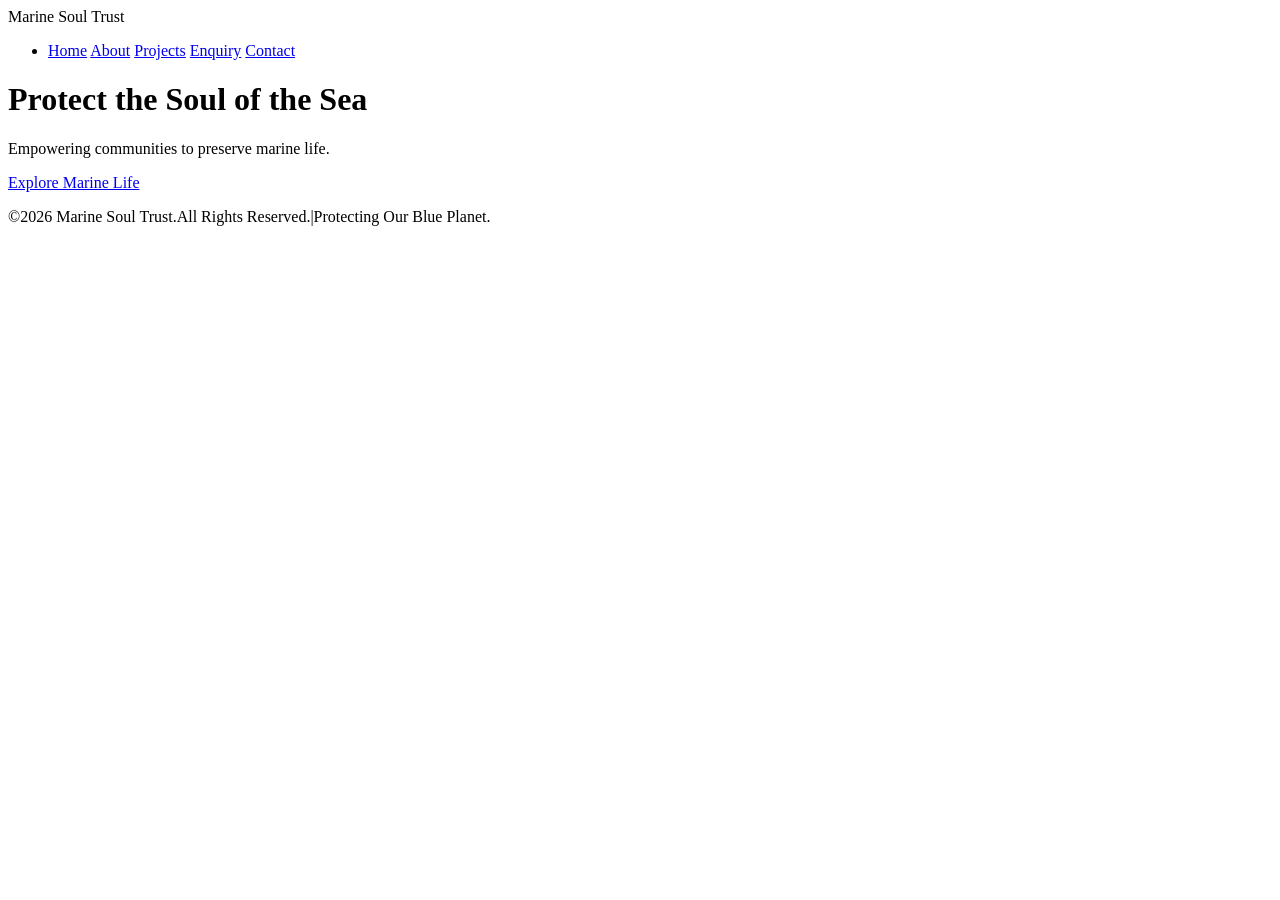
==== index.html @ 29bff3a1 "Add files via upload" ====
<!DOCTYPE html>
<html lang="en">
<head>
    <meta charset="UTF-8">
    <meta name="viewport" content="width=device-width, initial-scale=1.0">
    <title>Marine Soul Trust</title>
</head>
<body>
    <header>
        <div class="logo">Marine Soul Trust</div>
         <nav>
            <ul>
                <li><a href="index.html">Home</a>
                <a href="about.html">About</a>
                <a href="services.html">Projects</a>
                <a href="enquiry.html">Enquiry</a>
                <a href="contact.html">Contact</a>
                </li>
            </ul>
         </nav>
    </header>

    <main class="hero">
        <h1>Protect the Soul of the Sea</h1>
        <p>Empowering communities to preserve marine life.</p>
        <a href="services.html">Explore Marine Life</a>
    </main>

    <footer>
        <p>&copy;2026 Marine Soul Trust.All Rights Reserved.|Protecting Our Blue Planet.</p>
    </footer>

</body>
</html>
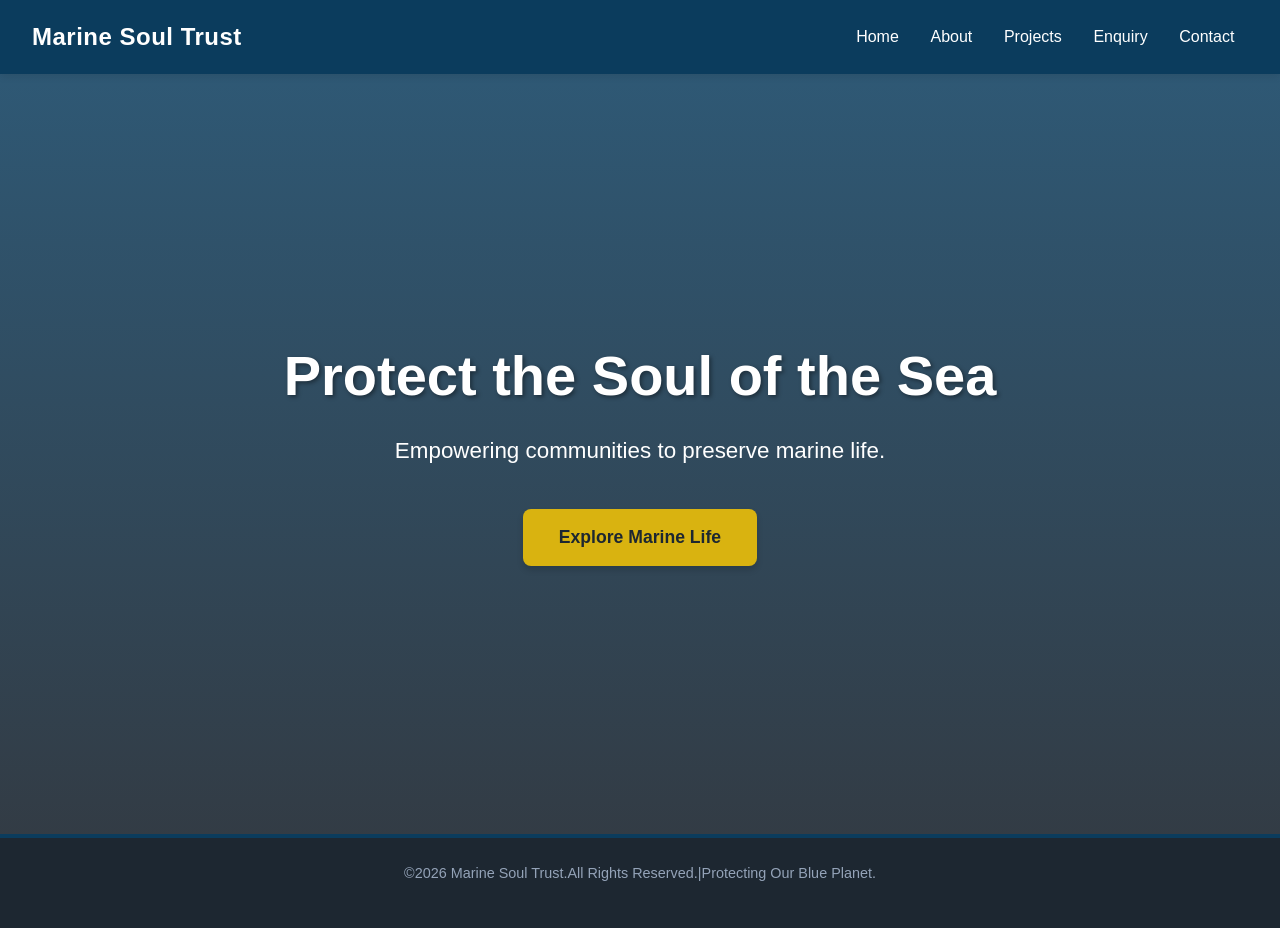
==== commit 703ae0d5: "Update index.html" ====
--- a/index.html
+++ b/index.html
@@ -4,8 +4,15 @@
     <meta charset="UTF-8">
     <meta name="viewport" content="width=device-width, initial-scale=1.0">
     <title>Marine Soul Trust</title>
+
+     <!-- External Stylesheet Links -->
+    <link rel="stylesheet" href="Style.css/global-style.css">
+    <link rel="stylesheet" href="Style.css/index-style.css">
+
 </head>
 <body>
+
+     <!-- Main Header Bar Component: Hosts branding parameters and main navigation menu -->
     <header>
         <div class="logo">Marine Soul Trust</div>
          <nav>
@@ -19,16 +26,20 @@
             </ul>
          </nav>
     </header>
-
+    
+ <!-- Main Content Canvas Container: Dedicated landing hero viewpoint structural block -->
     <main class="hero">
         <h1>Protect the Soul of the Sea</h1>
         <p>Empowering communities to preserve marine life.</p>
+
+          <!-- Primary Active Call to Action Highlight Link Target Button -->
         <a href="services.html">Explore Marine Life</a>
     </main>
 
+    <!-- Global Footer Area Component: Standard site-wide identity and copyright assertions -->
     <footer>
         <p>&copy;2026 Marine Soul Trust.All Rights Reserved.|Protecting Our Blue Planet.</p>
     </footer>
 
 </body>
-</html>+</html>
--- a/Style.css/global-style.css
+++ b/Style.css/global-style.css
@@ -0,0 +1,139 @@
+/* ==========================================================================
+   1. REGULATORY CODE SYSTEM & PALETTE VARIABLES
+      ========================================================================== */
+      :root {
+          /* Color Palette Codes from Planning Document Document */
+              --primary-color: #0B3C5D;    /* Deep Ocean Blue - Main Headers & Structure */
+                  --secondary-color: #328CC1;  /* Sky Blue - Links & Interactive Accents */
+                      --accent-color: #D9B310;     /* Sand Gold - Call to Action Elements */
+                          --text-dark: #1D2731;        /* Midnight Dark - High-Contrast Text */
+                              --bg-light: #F8FAFC;         /* Off-White - General Background Canvas */
+                                  --bg-white: #FFFFFF;         /* Pure White - Content Blocks & Form Inputs */
+                                      
+                                          /* Layout Constants */
+                                              --max-width: 1200px;
+                                                  --border-radius: 8px;
+                                                      --transition-speed: 0.3s;
+                                                      }
+
+                                                      /* Base Level Universal Document Reset */
+                                                      * {
+                                                          box-sizing: border-box;
+                                                              margin: 0;
+                                                                  padding: 0;
+                                                                  }
+
+                                                                  body {
+                                                                      font-family: 'Segoe UI', -apple-system, BlinkMacSystemFont, Roboto, Arial, sans-serif;
+                                                                          font-size: 1rem;
+                                                                              line-height: 1.6;
+                                                                                  color: var(--text-dark);
+                                                                                      background-color: var(--bg-light);
+                                                                                          display: flex;
+                                                                                              flex-direction: column;
+                                                                                                  min-height: 100vh;
+                                                                                                  }
+
+                                                                                                  img {
+                                                                                                      max-width: 100%;
+                                                                                                          height: auto;
+                                                                                                              display: block;
+                                                                                                              }
+
+                                                                                                              /* ==========================================================================
+                                                                                                                 2. TYPOGRAPHY SCALING SYSTEM
+                                                                                                                    ========================================================================== */
+                                                                                                                    h1, h2, h3 {
+                                                                                                                        color: var(--primary-color);
+                                                                                                                            margin-bottom: 1.25rem;
+                                                                                                                                font-weight: 600;
+                                                                                                                                }
+
+                                                                                                                                h1 { font-size: 2.5rem; line-height: 1.2; }
+                                                                                                                                h2 { font-size: 2rem; border-bottom: 2px solid var(--secondary-color); padding-bottom: 0.5rem; }
+                                                                                                                                h3 { font-size: 1.35rem; }
+                                                                                                                                p { margin-bottom: 1.2rem; }
+
+                                                                                                                                /* ==========================================================================
+                                                                                                                                   3. STRUCTURAL FLEXBOX HEADER AND STICKY NAVIGATION
+                                                                                                                                      ========================================================================== */
+                                                                                                                                      header {
+                                                                                                                                          background-color: var(--primary-color);
+                                                                                                                                              padding: 1.1rem 2rem;
+                                                                                                                                                  position: sticky;
+                                                                                                                                                      top: 0;
+                                                                                                                                                          z-index: 1000;
+                                                                                                                                                              box-shadow: 0 2px 8px rgba(0, 0, 0, 0.1);
+                                                                                                                                                                  display: flex;
+                                                                                                                                                                      justify-content: space-between;
+                                                                                                                                                                          align-items: center;
+                                                                                                                                                                          }
+
+                                                                                                                                                                          header .logo {
+                                                                                                                                                                              color: var(--bg-white);
+                                                                                                                                                                                  font-size: 1.5rem;
+                                                                                                                                                                                      font-weight: 700;
+                                                                                                                                                                                          letter-spacing: 0.5px;
+                                                                                                                                                                                          }
+
+                                                                                                                                                                                          /* Flexbox horizontal navigation setup tracking separate lists */
+                                                                                                                                                                                          header nav ul {
+                                                                                                                                                                                              list-style: none;
+                                                                                                                                                                                                  display: flex;
+                                                                                                                                                                                                      gap: 1.25rem;
+                                                                                                                                                                                                      }
+
+                                                                                                                                                                                                      header nav ul li a {
+                                                                                                                                                                                                          color: var(--bg-white);
+                                                                                                                                                                                                              text-decoration: none;
+                                                                                                                                                                                                                  font-weight: 500;
+                                                                                                                                                                                                                      font-size: 1rem;
+                                                                                                                                                                                                                          padding: 0.5rem 0.85rem;
+                                                                                                                                                                                                                              border-radius: 4px;
+                                                                                                                                                                                                                                  transition: background-color var(--transition-speed) ease, color var(--transition-speed) ease;
+                                                                                                                                                                                                                                  }
+
+                                                                                                                                                                                                                                  /* Accessibility Focus States Tracking Layer */
+                                                                                                                                                                                                                                  header nav ul li a:hover,
+                                                                                                                                                                                                                                  header nav ul li a:focus {
+                                                                                                                                                                                                                                      background-color: var(--secondary-color);
+                                                                                                                                                                                                                                          color: var(--bg-white);
+                                                                                                                                                                                                                                              outline: none;
+                                                                                                                                                                                                                                              }
+
+                                                                                                                                                                                                                                              main {
+                                                                                                                                                                                                                                                  max-width: var(--max-width);
+                                                                                                                                                                                                                                                      margin: 2.5rem auto;
+                                                                                                                                                                                                                                                          padding: 0 1.5rem;
+                                                                                                                                                                                                                                                              flex: 1;
+                                                                                                                                                                                                                                                                  width: 100%;
+                                                                                                                                                                                                                                                                  }
+
+                                                                                                                                                                                                                                                                  /* ==========================================================================
+                                                                                                                                                                                                                                                                     4. CONSTANT SITE-WIDE FOOTER ARCHITECTURE
+                                                                                                                                                                                                                                                                        =================================================================== */
+                                                                                                                                                                                                                                                                        footer {
+                                                                                                                                                                                                                                                                            background-color: var(--text-dark);
+                                                                                                                                                                                                                                                                                color: #94A3B8; /* Muted contrast tone alignment compliant with visibility rules */
+                                                                                                                                                                                                                                                                                    text-align: center;
+                                                                                                                                                                                                                                                                                        padding: 1.5rem;
+                                                                                                                                                                                                                                                                                            margin-top: auto;
+                                                                                                                                                                                                                                                                                                font-size: 0.9rem;
+                                                                                                                                                                                                                                                                                                    border-top: 4px solid var(--primary-color);
+                                                                                                                                                                                                                                                                                                    }
+
+                                                                                                                                                                                                                                                                                                    /* ==========================================================================
+                                                                                                                                                                                                                                                                                                       5. RESPONSIVE STRUCTURE BASELINE TRANSFORMS (Media Queries)
+                                                                                                                                                                                                                                                                                                          ========================================================================== */
+                                                                                                                                                                                                                                                                                                          @media (max-width: 768px) {
+                                                                                                                                                                                                                                                                                                              header {
+                                                                                                                                                                                                                                                                                                                      flex-direction: column;
+                                                                                                                                                                                                                                                                                                                              gap: 1.2rem;
+                                                                                                                                                                                                                                                                                                                                      text-align: center;
+                                                                                                                                                                                                                                                                                                                                          }
+                                                                                                                                                                                                                                                                                                                                              header nav ul {
+                                                                                                                                                                                                                                                                                                                                                      gap: 0.5rem;
+                                                                                                                                                                                                                                                                                                                                                              flex-wrap: wrap;
+                                                                                                                                                                                                                                                                                                                                                                      justify-content: center;
+                                                                                                                                                                                                                                                                                                                                                                          }
+                                                                                                                                                                                                                                                                                                                                                                          }
--- a/Style.css/index-style.css
+++ b/Style.css/index-style.css
@@ -0,0 +1,58 @@
+/* ==========================================================================
+   HERO BANNER CUSTOM STYLING BLOCK (Home Page Specific)
+      ========================================================================== */
+      .hero {
+          max-width: 100% !important;
+              margin: 0 !important;
+                  padding: 5rem 2rem !important;
+                      display: flex;
+                          flex-direction: column;
+                              justify-content: center;
+                                  align-items: center;
+                                      text-align: center;
+                                          /* Clean background linear color fade to overlay text fields */
+                                              background: linear-gradient(rgba(11, 60, 93, 0.85), rgba(29, 39, 49, 0.9)), 
+                                                              url('../Images/environment\ lab.jpg') no-repeat center center/cover;
+                                                                  color: var(--bg-white);
+                                                                      min-height: calc(100vh - 140px);
+                                                                      }
+
+                                                                      .hero h1 {
+                                                                          color: var(--bg-white);
+                                                                              font-size: 3.5rem;
+                                                                                  margin-bottom: 1.5rem;
+                                                                                      text-shadow: 2px 2px 4px rgba(0,0,0,0.4);
+                                                                                      }
+
+                                                                                      .hero p {
+                                                                                          font-size: 1.4rem;
+                                                                                              max-width: 650px;
+                                                                                                  margin-bottom: 2.5rem;
+                                                                                                  }
+
+                                                                                                  /* Call To Action Accent Highlight Link Button Element */
+                                                                                                  .hero a {
+                                                                                                      display: inline-block;
+                                                                                                          background-color: var(--accent-color);
+                                                                                                              color: var(--text-dark);
+                                                                                                                  text-decoration: none;
+                                                                                                                      padding: 0.9rem 2.25rem;
+                                                                                                                          font-size: 1.1rem;
+                                                                                                                              font-weight: 600;
+                                                                                                                                  border-radius: var(--border-radius);
+                                                                                                                                      box-shadow: 0 4px 6px rgba(0,0,0,0.15);
+                                                                                                                                          transition: transform var(--transition-speed) ease, background-color var(--transition-speed) ease;
+                                                                                                                                          }
+
+                                                                                                                                          /* Responsive interactive states metrics mapping */
+                                                                                                                                          .hero a:hover, .hero a:focus {
+                                                                                                                                              background-color: #f1c40f;
+                                                                                                                                                  transform: translateY(-2px);
+                                                                                                                                                      outline: none;
+                                                                                                                                                      }
+
+                                                                                                                                                      @media (max-width: 768px) {
+                                                                                                                                                          .hero h1 { font-size: 2.25rem; }
+                                                                                                                                                              .hero p { font-size: 1.15rem; }
+                                                                                                                                                              }
+                                                                                                                                                              
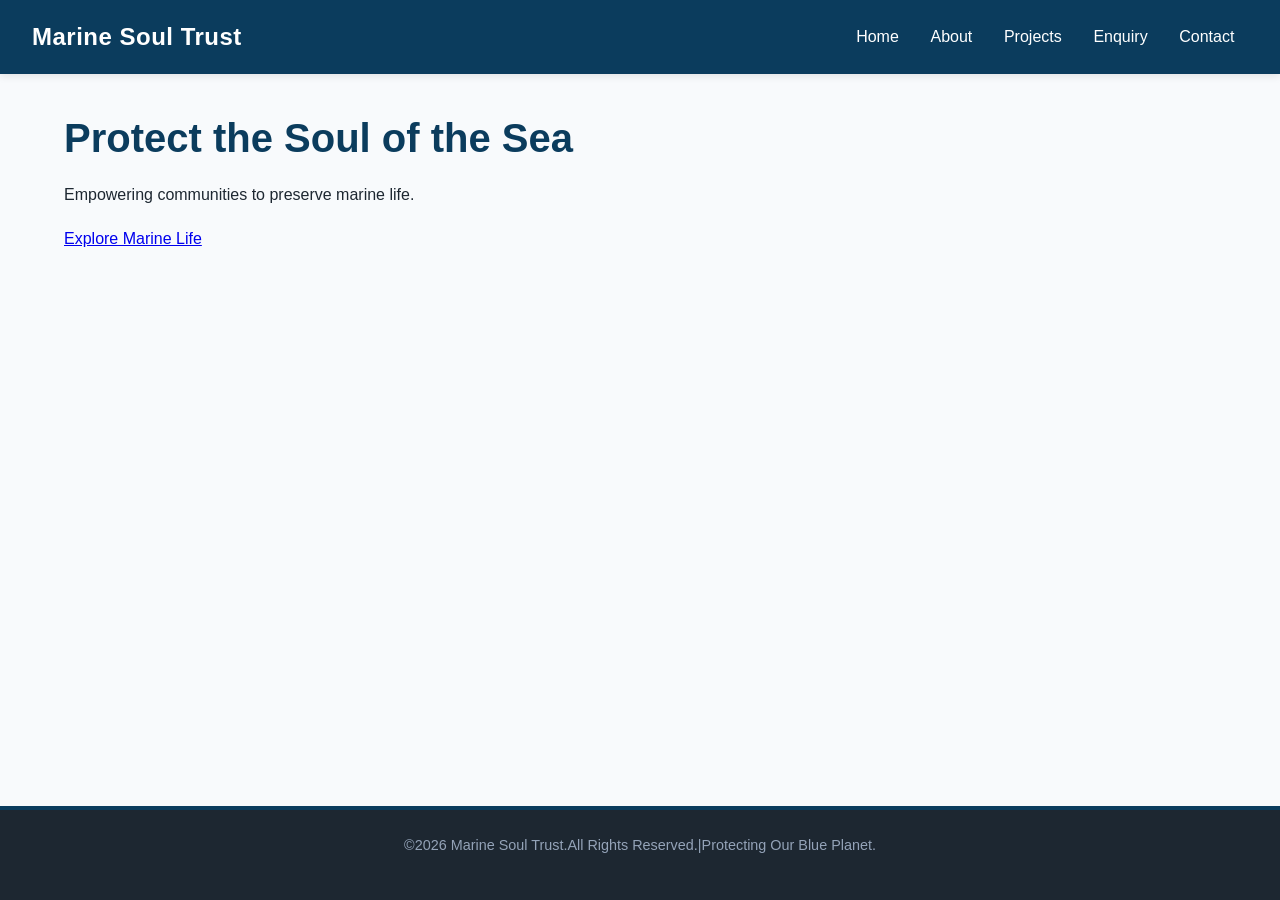
==== commit d9e3a0ca: "Update index.html" ====
--- a/index.html
+++ b/index.html
@@ -28,12 +28,12 @@
     </header>
     
  <!-- Main Content Canvas Container: Dedicated landing hero viewpoint structural block -->
-    <main class="hero">
+    <main class="hero-container">
         <h1>Protect the Soul of the Sea</h1>
         <p>Empowering communities to preserve marine life.</p>
 
           <!-- Primary Active Call to Action Highlight Link Target Button -->
-        <a href="services.html">Explore Marine Life</a>
+        <a href="services.html" class="cta-button">Explore Marine Life</a>
     </main>
 
     <!-- Global Footer Area Component: Standard site-wide identity and copyright assertions -->
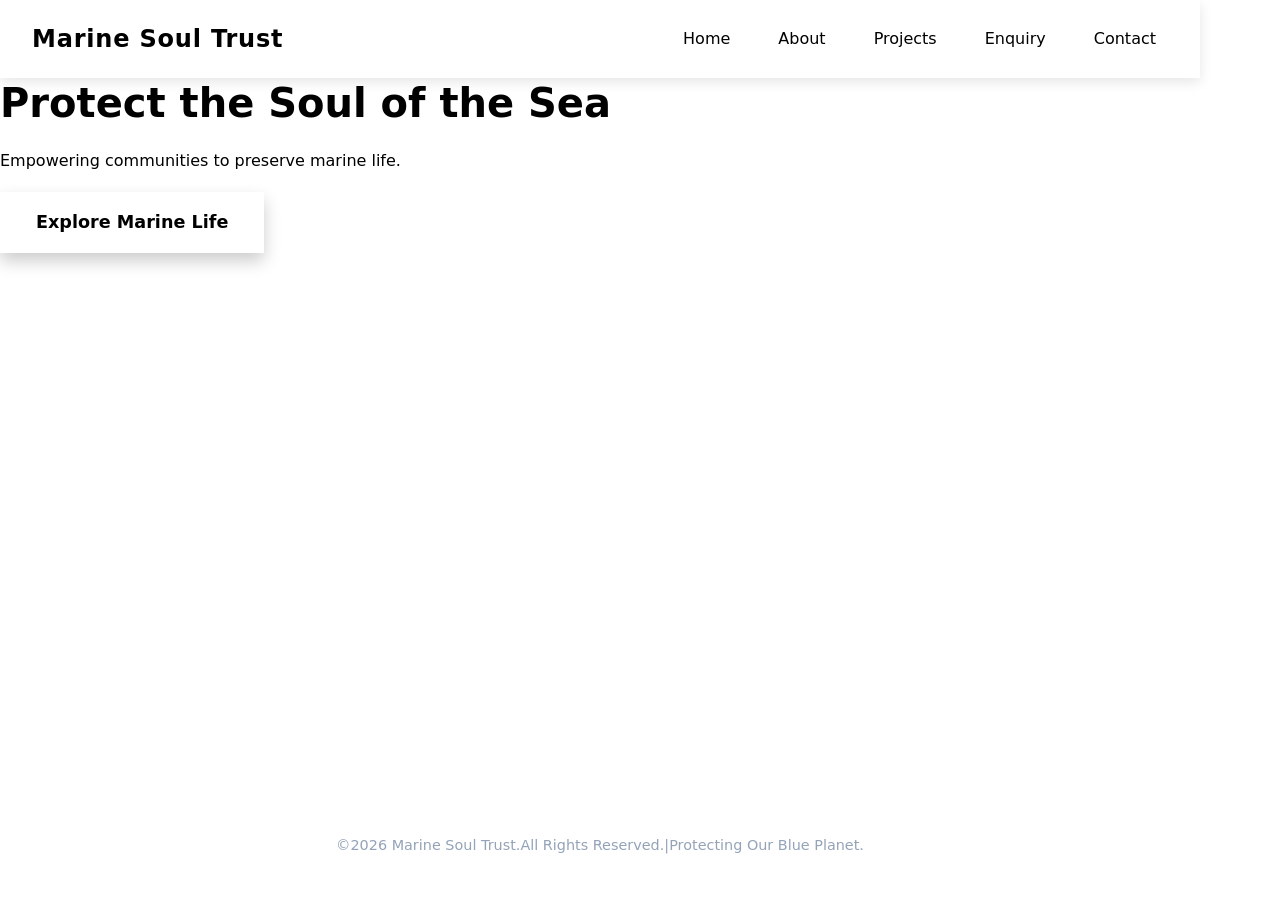
==== commit 7ca25a92: "Update index.html" ====
--- a/index.html
+++ b/index.html
@@ -17,13 +17,12 @@
         <div class="logo">Marine Soul Trust</div>
          <nav>
             <ul>
-                <li><a href="index.html">Home</a>
-                <a href="about.html">About</a>
-                <a href="services.html">Projects</a>
-                <a href="enquiry.html">Enquiry</a>
-                <a href="contact.html">Contact</a>
-                </li>
-            </ul>
+    <li><a href="index.html">Home</a></li>
+    <li><a href="about.html">About</a></li>
+    <li><a href="services.html">Projects</a></li>
+    <li><a href="enquiry.html">Enquiry</a></li>
+    <li><a href="contact.html">Contact</a></li>
+             </ul>
          </nav>
     </header>
     
--- a/Style.css/global-style.css
+++ b/Style.css/global-style.css
@@ -1,139 +1,139 @@
-/* ==========================================================================
-   1. REGULATORY CODE SYSTEM & PALETTE VARIABLES
-      ========================================================================== */
-      :root {
-          /* Color Palette Codes from Planning Document Document */
-              --primary-color: #0B3C5D;    /* Deep Ocean Blue - Main Headers & Structure */
-                  --secondary-color: #328CC1;  /* Sky Blue - Links & Interactive Accents */
-                      --accent-color: #D9B310;     /* Sand Gold - Call to Action Elements */
-                          --text-dark: #1D2731;        /* Midnight Dark - High-Contrast Text */
-                              --bg-light: #F8FAFC;         /* Off-White - General Background Canvas */
-                                  --bg-white: #FFFFFF;         /* Pure White - Content Blocks & Form Inputs */
-                                      
-                                          /* Layout Constants */
-                                              --max-width: 1200px;
-                                                  --border-radius: 8px;
-                                                      --transition-speed: 0.3s;
-                                                      }
+html, body, div, span, h1, h2, h3, p, a, img, ul, li, form, label, input, select, textarea, header, main, footer, section, article {
+    margin: 0;
+    padding: 0;
+    border: 0;
+    font-size: 100%;
+    font: inherit;
+    vertical-align: baseline;
+}
 
-                                                      /* Base Level Universal Document Reset */
-                                                      * {
-                                                          box-sizing: border-box;
-                                                              margin: 0;
-                                                                  padding: 0;
-                                                                  }
+/* Base Variable Engine Profiles */
+:root {
+primary-color: #0B3C5D;    /* Deep Ocean Blue Core */
+    secondary-color: #328CC1;  /* Vivid Aqua Marine Contrast Accent */
+    accent-color: #D9B310;     /* Gold Sand Highlights */
+    text-dark: #1D2731;        /* Deep Charcoal High Contrast Typography */
+    bg-light: #F8FAFC;         /* Light Blue-Grey Background Canvas */
+    bg-white: #FFFFFF;         /* Pure Structural White Panels */
+    max-width: 75rem;          /* Relative 1200px Constrained Boundaries */
+    border-radius: 0.5rem;     /* Standardized Rem Curvature Profile */
+    transition-speed: 0.25s;   /* Global Interactive Transform Metric */
+}
 
-                                                                  body {
-                                                                      font-family: 'Segoe UI', -apple-system, BlinkMacSystemFont, Roboto, Arial, sans-serif;
-                                                                          font-size: 1rem;
-                                                                              line-height: 1.6;
-                                                                                  color: var(--text-dark);
-                                                                                      background-color: var(--bg-light);
-                                                                                          display: flex;
-                                                                                              flex-direction: column;
-                                                                                                  min-height: 100vh;
-                                                                                                  }
+/* Universal Base Box-Sizing Adjustments */
+* {
+    box-sizing: border-box;
+}
 
-                                                                                                  img {
-                                                                                                      max-width: 100%;
-                                                                                                          height: auto;
-                                                                                                              display: block;
-                                                                                                              }
+body {
+    font-family: 'Segoe UI', system-ui, -apple-system, sans-serif;
+    background-color: var(--bg-light);
+    color: var(--text-dark);
+    font-size: 1rem;
+    line-height: 1.6;
+    display: flex;
+    flex-direction: column;
+    min-height: 100vh;
+}
 
-                                                                                                              /* ==========================================================================
-                                                                                                                 2. TYPOGRAPHY SCALING SYSTEM
-                                                                                                                    ========================================================================== */
-                                                                                                                    h1, h2, h3 {
-                                                                                                                        color: var(--primary-color);
-                                                                                                                            margin-bottom: 1.25rem;
-                                                                                                                                font-weight: 600;
-                                                                                                                                }
+/* 2. RELATIVE TYPOGRAPHY SCALING DESIGN SYSTEM  */
+h1, h2, h3 {
+    color: var(--primary-color);
+    font-weight: 700;
+    line-height: 1.25;
+    margin-bottom: 1.2rem;
+}
 
-                                                                                                                                h1 { font-size: 2.5rem; line-height: 1.2; }
-                                                                                                                                h2 { font-size: 2rem; border-bottom: 2px solid var(--secondary-color); padding-bottom: 0.5rem; }
-                                                                                                                                h3 { font-size: 1.35rem; }
-                                                                                                                                p { margin-bottom: 1.2rem; }
+h1 { font-size: 2.5rem; }
+h2 { font-size: 1.85rem; border-bottom: 0.15rem solid var(--secondary-color); padding-bottom: 0.4rem; }
+h3 { font-size: 1.35rem; }
+p { margin-bottom: 1.2rem; }
 
-                                                                                                                                /* ==========================================================================
-                                                                                                                                   3. STRUCTURAL FLEXBOX HEADER AND STICKY NAVIGATION
-                                                                                                                                      ========================================================================== */
-                                                                                                                                      header {
-                                                                                                                                          background-color: var(--primary-color);
-                                                                                                                                              padding: 1.1rem 2rem;
-                                                                                                                                                  position: sticky;
-                                                                                                                                                      top: 0;
-                                                                                                                                                          z-index: 1000;
-                                                                                                                                                              box-shadow: 0 2px 8px rgba(0, 0, 0, 0.1);
-                                                                                                                                                                  display: flex;
-                                                                                                                                                                      justify-content: space-between;
-                                                                                                                                                                          align-items: center;
-                                                                                                                                                                          }
+/*  3. FLEXBOX CONTAINER HEADER & STICKY NAVIGATION   */
+header {
+    background-color: var(--primary-color);
+    padding: 1.25rem 2rem;
+    position: sticky;
+    top: 0;
+    z-index: 1000;
+    box-shadow: 0 0.25rem 0.75rem rgba(0, 0, 0, 0.1);
+    display: flex;
+    justify-content: space-between;
+    align-items: center;
+}
 
-                                                                                                                                                                          header .logo {
-                                                                                                                                                                              color: var(--bg-white);
-                                                                                                                                                                                  font-size: 1.5rem;
-                                                                                                                                                                                      font-weight: 700;
-                                                                                                                                                                                          letter-spacing: 0.5px;
-                                                                                                                                                                                          }
+header .logo {
+    color: var(--bg-white);
+    font-size: 1.5rem;
+    font-weight: 700;
+    letter-spacing: 0.05rem;
+}
 
-                                                                                                                                                                                          /* Flexbox horizontal navigation setup tracking separate lists */
-                                                                                                                                                                                          header nav ul {
-                                                                                                                                                                                              list-style: none;
-                                                                                                                                                                                                  display: flex;
-                                                                                                                                                                                                      gap: 1.25rem;
-                                                                                                                                                                                                      }
+header nav ul {
+    list-style: none;
+    display: flex;
+    gap: 1.5rem;
+}
 
-                                                                                                                                                                                                      header nav ul li a {
-                                                                                                                                                                                                          color: var(--bg-white);
-                                                                                                                                                                                                              text-decoration: none;
-                                                                                                                                                                                                                  font-weight: 500;
-                                                                                                                                                                                                                      font-size: 1rem;
-                                                                                                                                                                                                                          padding: 0.5rem 0.85rem;
-                                                                                                                                                                                                                              border-radius: 4px;
-                                                                                                                                                                                                                                  transition: background-color var(--transition-speed) ease, color var(--transition-speed) ease;
-                                                                                                                                                                                                                                  }
+header nav ul li a {
+    color: var(--bg-white);
+    text-decoration: none;
+    font-weight: 500;
+    font-size: 1rem;
+    padding: 0.5rem 0.75rem;
+    border-radius: 0.25rem;
+    transition: background-color var(--transition-speed) ease, color var(--transition-speed) ease;
+}
 
-                                                                                                                                                                                                                                  /* Accessibility Focus States Tracking Layer */
-                                                                                                                                                                                                                                  header nav ul li a:hover,
-                                                                                                                                                                                                                                  header nav ul li a:focus {
-                                                                                                                                                                                                                                      background-color: var(--secondary-color);
-                                                                                                                                                                                                                                          color: var(--bg-white);
-                                                                                                                                                                                                                                              outline: none;
-                                                                                                                                                                                                                                              }
+/* Interactive Element Pseudo-Classes (Requirement: 1000211641.jpg) */
+header nav ul li a:hover,
+header nav ul li a:focus {
+    background-color: var(--secondary-color);
+    outline: none;
+}
 
-                                                                                                                                                                                                                                              main {
-                                                                                                                                                                                                                                                  max-width: var(--max-width);
-                                                                                                                                                                                                                                                      margin: 2.5rem auto;
-                                                                                                                                                                                                                                                          padding: 0 1.5rem;
-                                                                                                                                                                                                                                                              flex: 1;
-                                                                                                                                                                                                                                                                  width: 100%;
-                                                                                                                                                                                                                                                                  }
+header nav ul li a:active,
+header nav ul li a.active {
+    background-color: var(--accent-color);
+    color: var(--text-dark);
+}
 
-                                                                                                                                                                                                                                                                  /* ==========================================================================
-                                                                                                                                                                                                                                                                     4. CONSTANT SITE-WIDE FOOTER ARCHITECTURE
-                                                                                                                                                                                                                                                                        =================================================================== */
-                                                                                                                                                                                                                                                                        footer {
-                                                                                                                                                                                                                                                                            background-color: var(--text-dark);
-                                                                                                                                                                                                                                                                                color: #94A3B8; /* Muted contrast tone alignment compliant with visibility rules */
-                                                                                                                                                                                                                                                                                    text-align: center;
-                                                                                                                                                                                                                                                                                        padding: 1.5rem;
-                                                                                                                                                                                                                                                                                            margin-top: auto;
-                                                                                                                                                                                                                                                                                                font-size: 0.9rem;
-                                                                                                                                                                                                                                                                                                    border-top: 4px solid var(--primary-color);
-                                                                                                                                                                                                                                                                                                    }
+main {
+    max-width: var(--max-width);
+    margin: 3rem auto;
+    padding: 0 1.5rem;
+    flex: 1;
+    width: 100%;
+}
 
-                                                                                                                                                                                                                                                                                                    /* ==========================================================================
-                                                                                                                                                                                                                                                                                                       5. RESPONSIVE STRUCTURE BASELINE TRANSFORMS (Media Queries)
-                                                                                                                                                                                                                                                                                                          ========================================================================== */
-                                                                                                                                                                                                                                                                                                          @media (max-width: 768px) {
-                                                                                                                                                                                                                                                                                                              header {
-                                                                                                                                                                                                                                                                                                                      flex-direction: column;
-                                                                                                                                                                                                                                                                                                                              gap: 1.2rem;
-                                                                                                                                                                                                                                                                                                                                      text-align: center;
-                                                                                                                                                                                                                                                                                                                                          }
-                                                                                                                                                                                                                                                                                                                                              header nav ul {
-                                                                                                                                                                                                                                                                                                                                                      gap: 0.5rem;
-                                                                                                                                                                                                                                                                                                                                                              flex-wrap: wrap;
-                                                                                                                                                                                                                                                                                                                                                                      justify-content: center;
-                                                                                                                                                                                                                                                                                                                                                                          }
-                                                                                                                                                                                                                                                                                                                                                                          }
+/* 4. CONSTANT SITE-WIDE FOOTER ARCHITECTURE */
+footer {
+    background-color: var(--text-dark);
+    color: #94A3B8;
+    text-align: center;
+    padding: 1.5rem;
+    font-size: 0.9rem;
+    border-top: 0.25rem solid var(--primary-color);
+}
+
+/* 5. COMPLIANT MULTI-DEVICE RESPONSIVE BREAKPOINTS  */
+@media (max-width: 768px) {
+    header {
+        flex-direction: column;
+        gap: 1rem;
+        padding: 1rem;
+    }
+    header nav ul {
+        gap: 0.5rem;
+        flex-wrap: wrap;
+        justify-content: center;
+    }
+    header nav ul li a {
+        font-size: 0.9rem;
+        padding: 0.4rem 0.6rem;
+    }
+    main {
+        margin: 1.5rem auto;
+    }
+}
+
--- a/Style.css/index-style.css
+++ b/Style.css/index-style.css
@@ -1,58 +1,71 @@
-/* ==========================================================================
-   HERO BANNER CUSTOM STYLING BLOCK (Home Page Specific)
-      ========================================================================== */
-      .hero {
-          max-width: 100% !important;
-              margin: 0 !important;
-                  padding: 5rem 2rem !important;
-                      display: flex;
-                          flex-direction: column;
-                              justify-content: center;
-                                  align-items: center;
-                                      text-align: center;
-                                          /* Clean background linear color fade to overlay text fields */
-                                              background: linear-gradient(rgba(11, 60, 93, 0.85), rgba(29, 39, 49, 0.9)), 
-                                                              url('../Images/environment\ lab.jpg') no-repeat center center/cover;
-                                                                  color: var(--bg-white);
-                                                                      min-height: calc(100vh - 140px);
-                                                                      }
+/* HERO BANNER FLEXBOX ENGINE CONFIGURATION */
+.hero-container {
+    max-width: 100% !important;
+    margin: 0 !important;
+    padding: 0 !important;
+}
 
-                                                                      .hero h1 {
-                                                                          color: var(--bg-white);
-                                                                              font-size: 3.5rem;
-                                                                                  margin-bottom: 1.5rem;
-                                                                                      text-shadow: 2px 2px 4px rgba(0,0,0,0.4);
-                                                                                      }
+.hero {
+    display: flex;
+    flex-direction: column;
+    justify-content: center;
+    align-items: center;
+    text-align: center;
+    min-height: calc(100vh - 12rem);
+    padding: 4rem 2rem;
+    background: linear-gradient(rgba(11, 60, 93, 0.85), rgba(29, 39, 49, 0.9)), 
+                url('images/environment-lab.jpg') no-repeat center center/cover;
+    color: var(--bg-white);
+}
 
-                                                                                      .hero p {
-                                                                                          font-size: 1.4rem;
-                                                                                              max-width: 650px;
-                                                                                                  margin-bottom: 2.5rem;
-                                                                                                  }
+.hero h1 {
+    color: var(--bg-white);
+    font-size: 3.5rem;
+    max-width: 50rem;
+    margin-bottom: 1.5rem;
+    text-shadow: 0 0.25rem 0.5rem rgba(0, 0, 0, 0.5);
+}
 
-                                                                                                  /* Call To Action Accent Highlight Link Button Element */
-                                                                                                  .hero a {
-                                                                                                      display: inline-block;
-                                                                                                          background-color: var(--accent-color);
-                                                                                                              color: var(--text-dark);
-                                                                                                                  text-decoration: none;
-                                                                                                                      padding: 0.9rem 2.25rem;
-                                                                                                                          font-size: 1.1rem;
-                                                                                                                              font-weight: 600;
-                                                                                                                                  border-radius: var(--border-radius);
-                                                                                                                                      box-shadow: 0 4px 6px rgba(0,0,0,0.15);
-                                                                                                                                          transition: transform var(--transition-speed) ease, background-color var(--transition-speed) ease;
-                                                                                                                                          }
+.hero p {
+    font-size: 1.35rem;
+    max-width: 42rem;
+    margin-bottom: 2.5rem;
+    color: #E2E8F0;
+}
 
-                                                                                                                                          /* Responsive interactive states metrics mapping */
-                                                                                                                                          .hero a:hover, .hero a:focus {
-                                                                                                                                              background-color: #f1c40f;
-                                                                                                                                                  transform: translateY(-2px);
-                                                                                                                                                      outline: none;
-                                                                                                                                                      }
+/* Call to Action Button Visual Styles */
+.cta-button {
+    display: inline-block;
+    background-color: var(--accent-color);
+    color: var(--text-dark);
+    text-decoration: none;
+    font-weight: 600;
+    font-size: 1.1rem;
+    padding: 1rem 2.25rem;
+    border-radius: var(--border-radius);
+    box-shadow: 0 0.5rem 1rem rgba(0, 0, 0, 0.2);
+    transition: transform var(--transition-speed) ease, background-color var(--transition-speed) ease, box-shadow var(--transition-speed) ease;
+}
 
-                                                                                                                                                      @media (max-width: 768px) {
-                                                                                                                                                          .hero h1 { font-size: 2.25rem; }
-                                                                                                                                                              .hero p { font-size: 1.15rem; }
+.cta-button:hover,
+.cta-button:focus {
+    background-color: #F1C40F;
+    transform: translateY(-0.15rem);
+    box-shadow: 0 0.75rem 1.5rem rgba(0, 0, 0, 0.3);
+    outline: none;
+}
+
+.cta-button:active {
+    transform: translateY(0);
+    box-shadow: 0 0.25rem 0.5rem rgba(0, 0, 0, 0.2);
+}
+
+/* Responsive Adaptive Adjustments for Small Viewports */
+@media (max-width: 768px) {
+    .hero { min-height: calc(100vh - 16rem); padding: 3rem 1.25rem; }
+    .hero h1 { font-size: 2.25rem; }
+    .hero p { font-size: 1.1rem; margin-bottom: 2rem; }
+    .cta-button { padding: 0.85rem 1.75rem; font-size: 1rem; width: 100%; max-width: 20rem; }
+}                                 
                                                                                                                                                               }
-                                                                                                                                                              +                                                                                                                                                              
